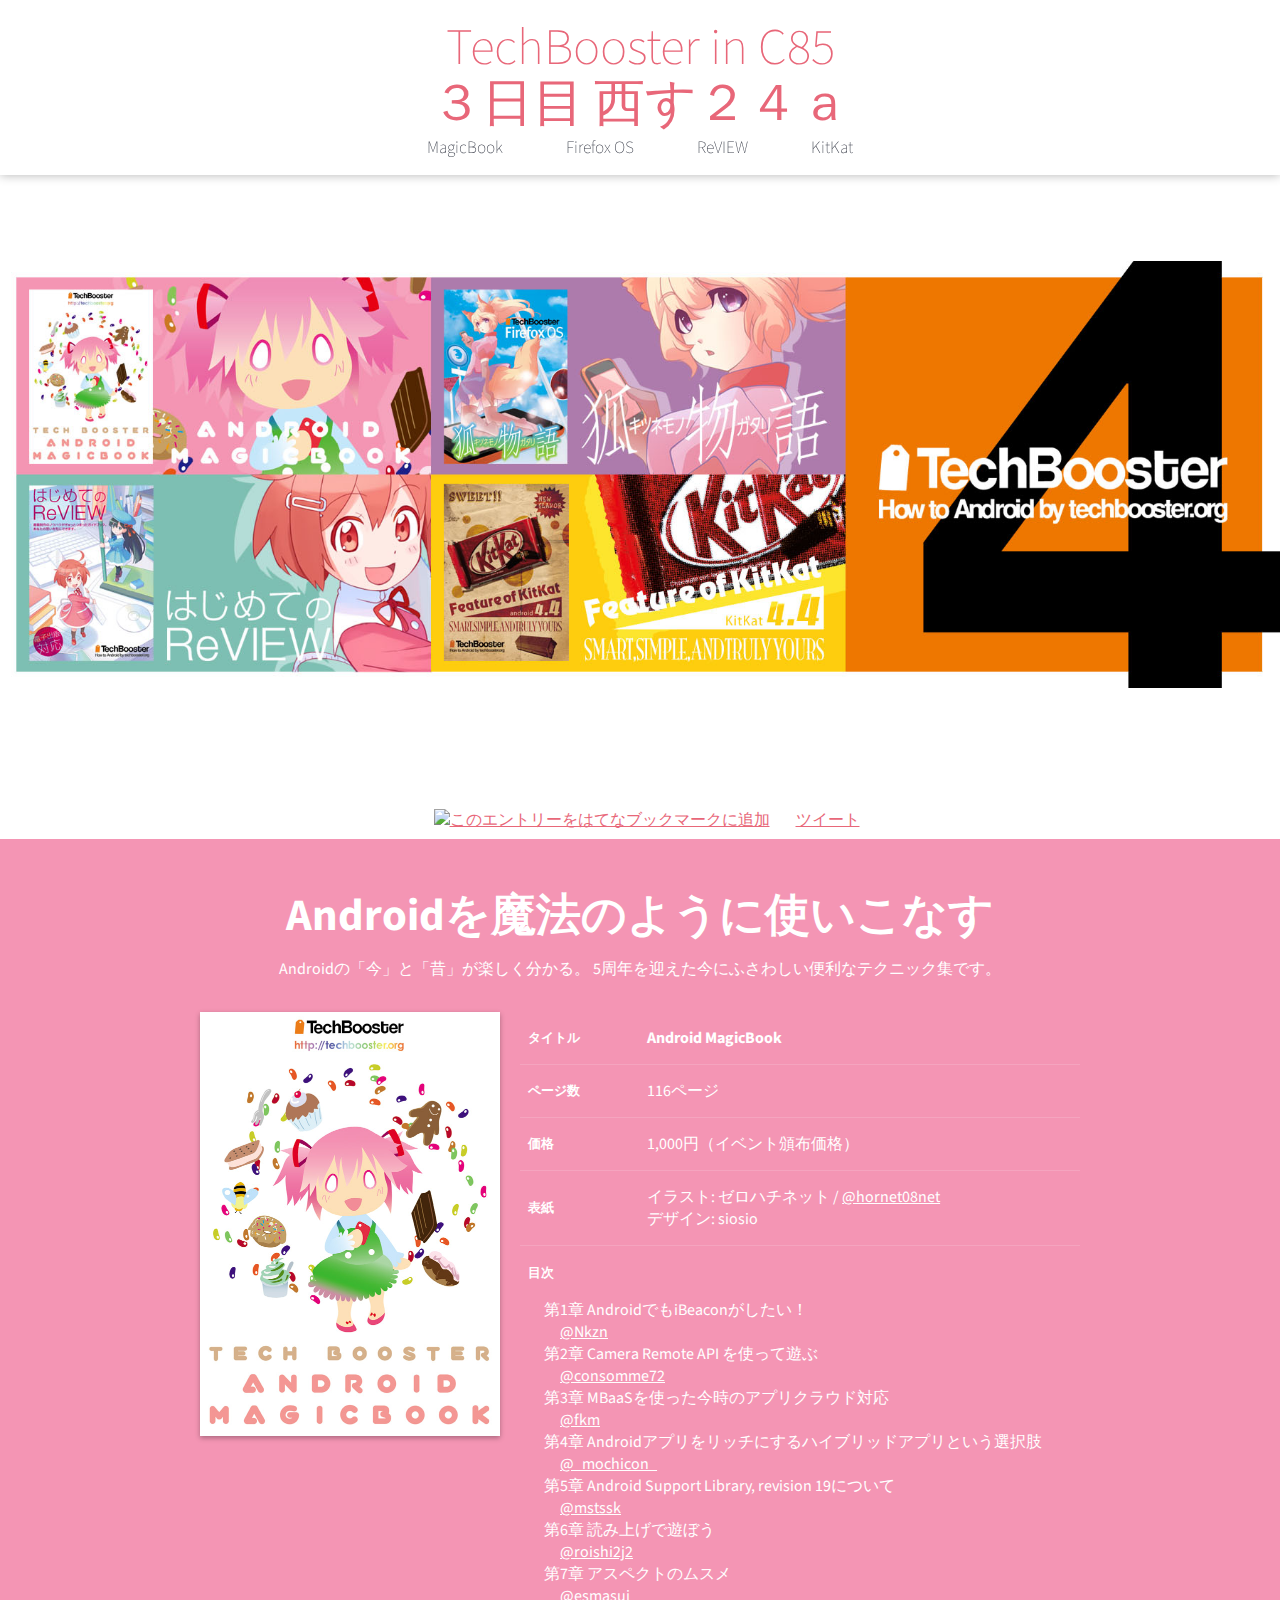
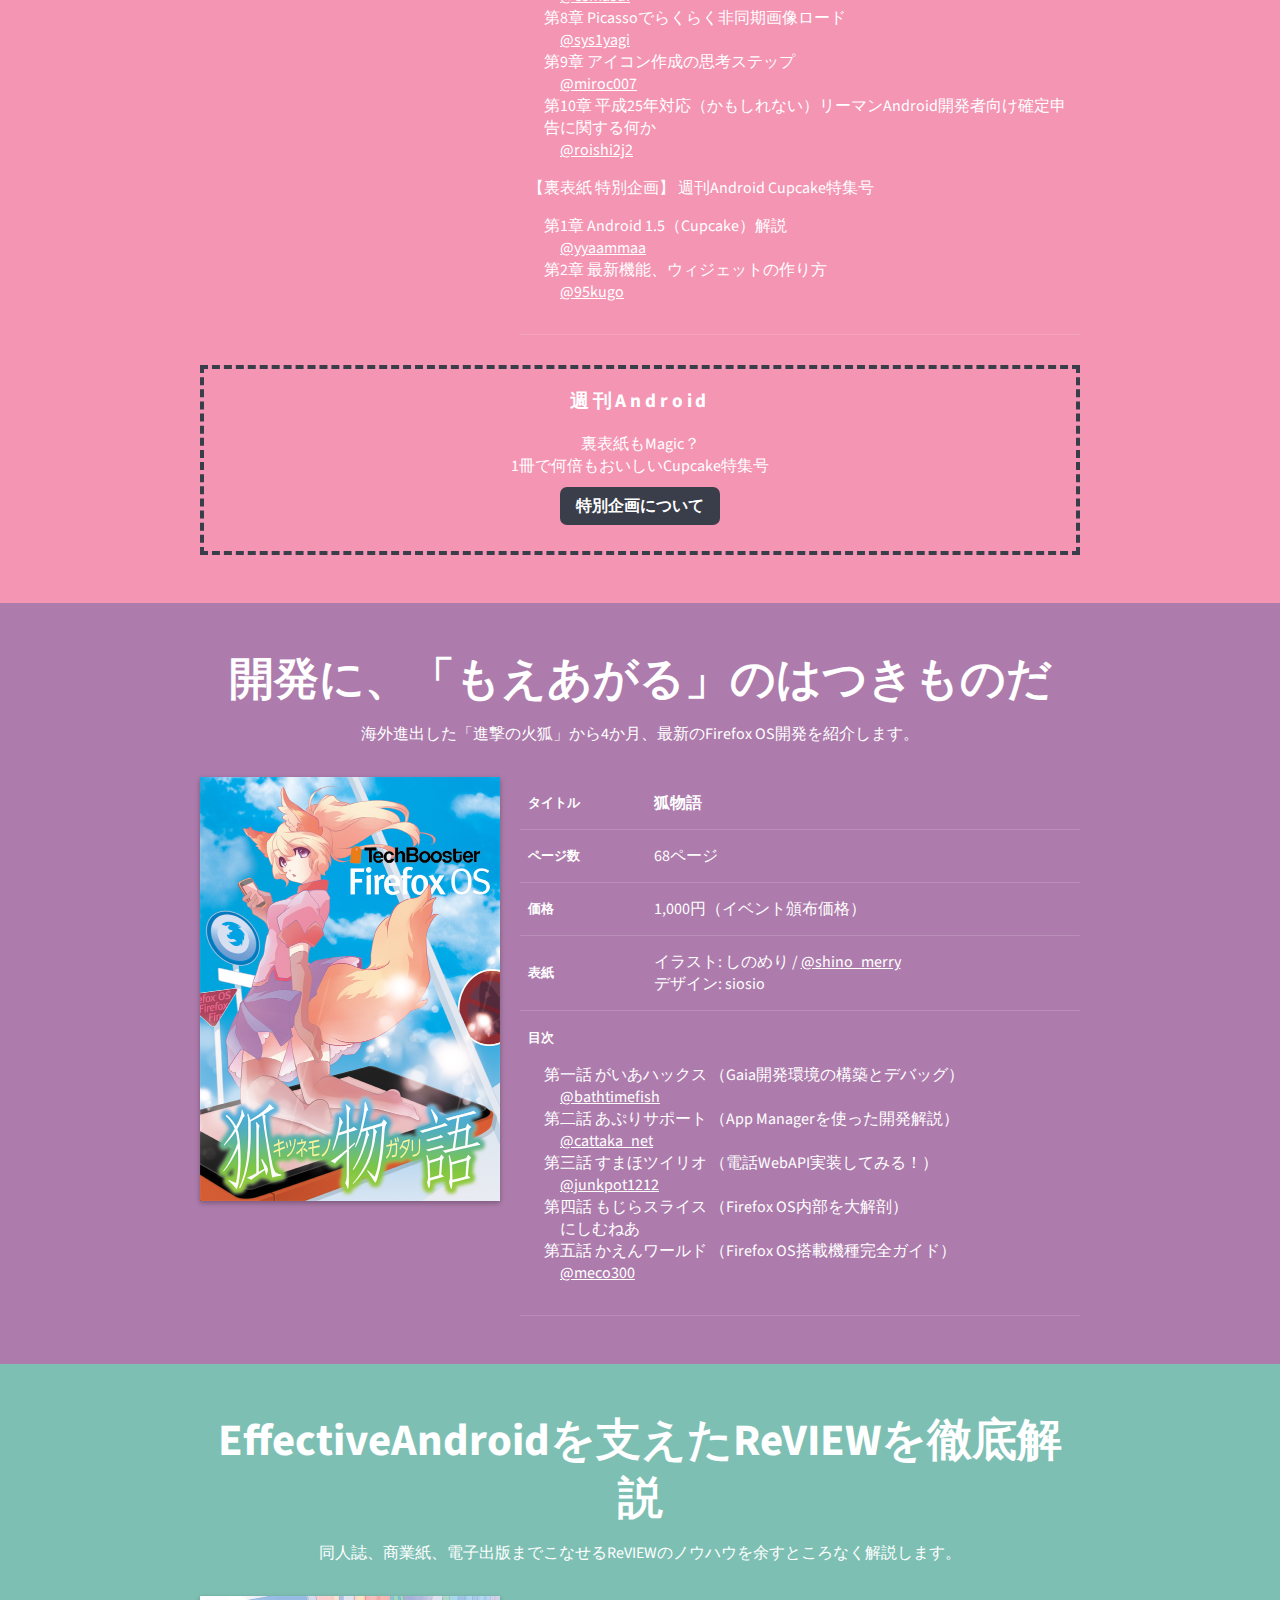
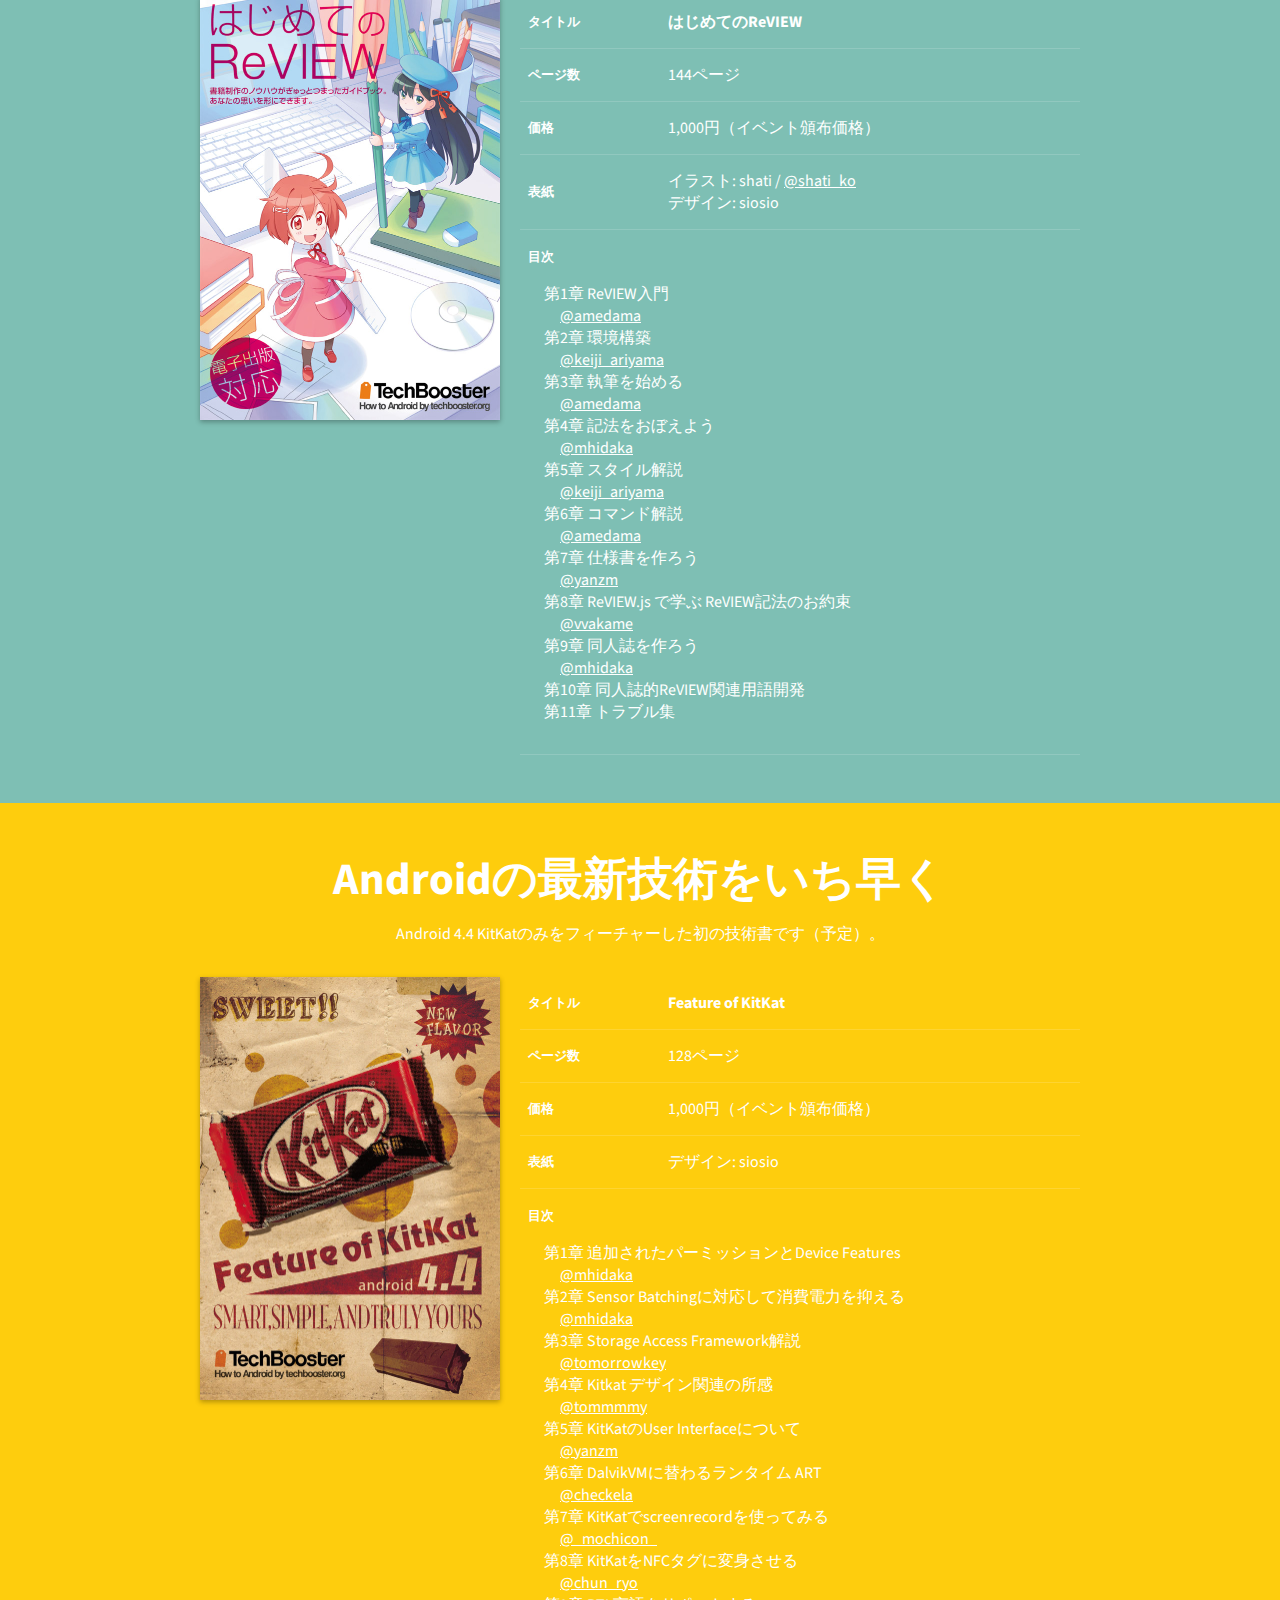
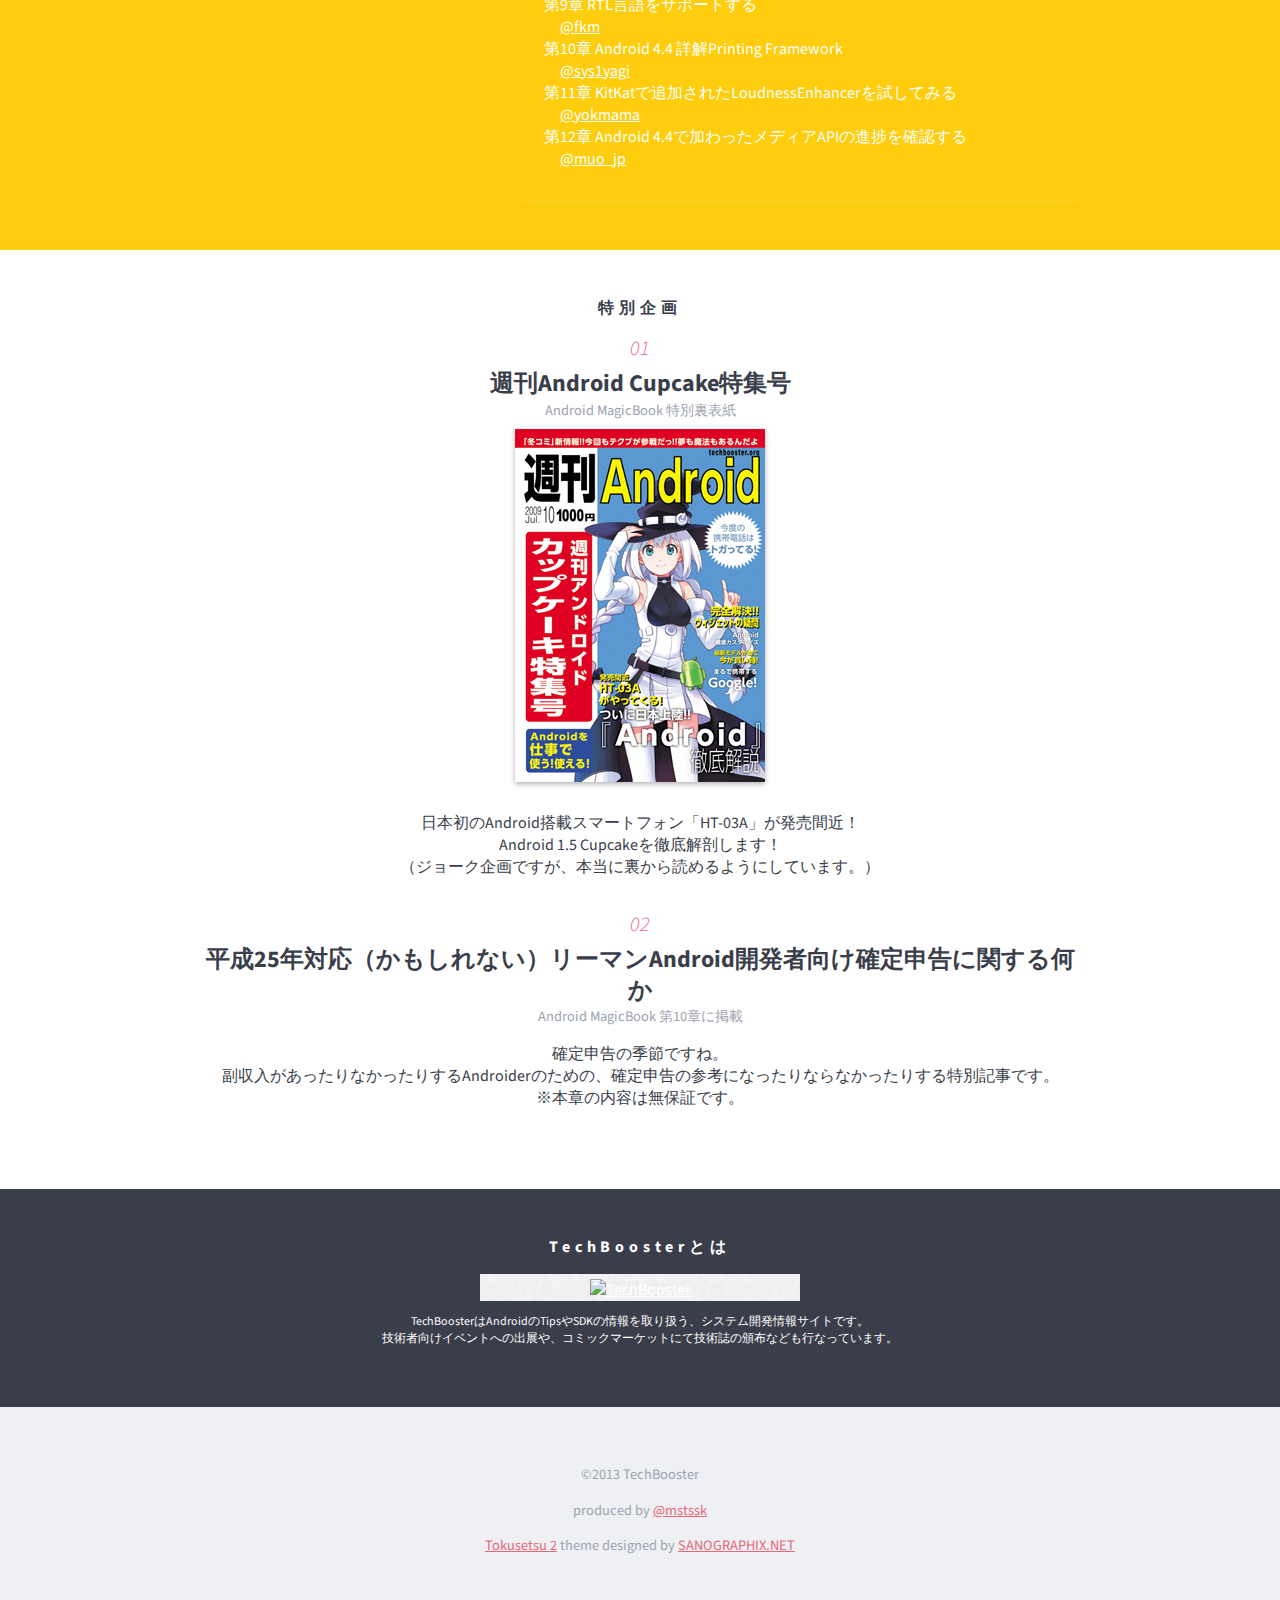
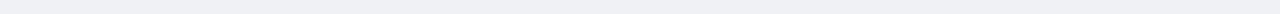
==== index.html @ 06a388c4 "index.html にリネーム" ====
<!DOCTYPE html>
<!--
  Theme: Tokusetsu 2
  by @sanographix
  http://www.sanographix.net
  (c) 2013 Showkaku Sano [sanographix@gmail.com]
  Free to use under the MIT license.
  Please leave at least ONE credit link. Do not delete this box.
-->
<!-- 進捗どうですか？ -->
<html lang="ja" prefix="og: http://ogp.me/ns# fb: http://www.facebook.com/2008/fbml">
<head>
  <meta charset="utf-8">
  <title>C85特設サイト | TechBooster</title>
  <meta name="viewport" content="width=device-width">

  <meta name="description" content="コミックマーケット85にて新刊4冊を頒布予定"/>

  <meta property="og:type" content="website" />
  <meta property="og:title" content="C85特設サイト | TechBooster" />
  <meta property="og:site_name" content="TechBooster" />
  <meta property="og:image" content="./images/cover_magic.jpg" />
  <meta property="og:image" content="./images/cover_foxtory.jpg" />
  <meta property="og:image" content="./images/cover_review.jpg" />
  <meta property="og:image" content="./images/cover_kitkat.jpg" />
  <meta property="og:url" content="http://techbooster-c85.appspot.com/" />
  <meta property="og:description" content="コミックマーケット85にて新刊4冊を頒布予定" />

  <link rel="stylesheet" href="./style.css" />
  <link href='http://fonts.googleapis.com/css?family=Source+Sans+Pro:200,400,700,300italic' rel='stylesheet' type='text/css'>
  <link rel="shortcut icon" href="http://techbooster.org/favicon.ico">
  <link rel="canonical" href="http://techbooster-c85.appspot.com/"/>

  <!--[if lt IE 9]>
    <script src="//sanographix.github.io/public/tumblr/tokusetsu2/js/html5shiv.js"></script>
  <![endif]-->

  <!-- Google Analytics -->
  <script type="text/javascript">
    var _gaq = _gaq || [];
    _gaq.push(['_setAccount', '']);
    _gaq.push(['_trackPageview']);
    (function() {
      var ga = document.createElement('script'); ga.type = 'text/javascript'; ga.async = true;
      ga.src = ('https:' == document.location.protocol ? 'https://ssl' : 'http://www') + '.google-analytics.com/ga.js';
      var s = document.getElementsByTagName('script')[0]; s.parentNode.insertBefore(ga, s);
    })();
  </script>

<!-- TWITTER TAGS -->
<meta name="twitter:site" content="TechBooster" />
<meta name="twitter:card" content="summary" />

<meta http-equiv="x-dns-prefetch-control" content="off"/>
</head>
<body class="red">

  <header id="globalheader">
    <div class="globalheader-inner content">
      <h1>
        <a href="#">TechBooster in C85<br>
        ３日目 西す２４ａ</a>
      </h1>
        <nav class="header-nav">
          <ul>
              <li>
                <a href="#magicbook">MagicBook</a>
              </li>
              <li>
                <a href="#foxtory">Firefox OS</a>
              </li>
              <li>
                <a href="#review">ReVIEW</a>
              </li>
              <li>
                <a href="#kitkat">KitKat</a>
              </li>
          </ul>
        </nav>
    </div>
  </header>

  <!-- ここから Index ページ -->

  <section id="header-image">
    <div class="header-image-content" style="background-image:url('./images/header.jpg');"></div>
  </section>

  <div>
    <ul class="social-buttons">
      <li class="social-button">
        <div class="fb-like" data-send="false" data-layout="button_count" data-width="100" data-show-faces="false"></div>
      </li>
      <li class="social-button">
        <a href="http://b.hatena.ne.jp/entry/" class="hatena-bookmark-button" data-hatena-bookmark-layout="simple-balloon" title="このエントリーをはてなブックマークに追加"><img src="http://b.st-hatena.com/images/entry-button/button-only@2x.png" alt="このエントリーをはてなブックマークに追加" width="20" height="20" style="border: none;" /></a>
      </li>
      <li class="social-button">
        <div class="g-plusone" data-size="medium"></div>
      </li>
      <li class="social-button">
        <a href="https://twitter.com/share" class="twitter-share-button" data-lang="ja">ツイート</a>
      </li>
    </ul>
  </div>

  <div class="section-wrapper">

    <section id="magicbook" class="spec section">
      <div class="content">
        
          <h2>Androidを魔法のように<wbr>使いこなす</h2>
          <p class="introduction">
            Androidの「今」と「昔」が楽しく分かる。
            5周年を迎えた今にふさわしい便利なテクニック集です。
          </p>
        
        <div class="jacket-image">
          <img src="./images/cover_magic.jpg" alt="Android MagicBook" title="Android MagicBook">
        </div>
        <table class="table">
          <tbody>
            <tr>
              <th>タイトル</th>
              <td><strong>Android MagicBook</strong></td>
            </tr>
            <tr>
              <th>ページ数</th>
              <td>116ページ</td>
            </tr>
            <tr>
              <th>価格</th>
              <td>1,000円（イベント頒布価格）</td>
            </tr>
            <tr>
              <th>表紙</th>
              <td>
                <div>イラスト: ゼロハチネット / <a href="https://twitter.com/hornet08net">@hornet08net</a></div>
                <div>デザイン: siosio</div>
              </td>
            </tr>
            <tr>
              <td colspan="2">
                <span class="spec_header">目次</span>
                <ul>
                  <li>
                    <div class="subtitle">第1章 AndroidでもiBeaconがしたい！</div>
                    <div class="author"><a href="https://twitter.com/Nkzn">@Nkzn</a></div>
                  </li>
                  <li>
                    <div class="subtitle">第2章 Camera Remote API を使って遊ぶ</div>
                    <div class="author"><a href="https://twitter.com/consomme72">@consomme72</a></div>
                  </li>
                  <li>
                    <div class="subtitle">第3章 MBaaSを使った今時のアプリクラウド対応</div>
                    <div class="author"><a href="https://twitter.com/fkm">@fkm</a></div>
                  </li>
                  <li>
                    <div class="subtitle">第4章 Androidアプリをリッチにするハイブリッドアプリという選択肢</div>
                    <div class="author"><a href="https://twitter.com/_mochicon_">@_mochicon_</a></div>
                  </li>
                  <li>
                    <div class="subtitle">第5章 Android Support Library, revision 19について</div>
                    <div class="author"><a href="https://twitter.com/mstssk">@mstssk</a></div>
                  </li>
                  <li>
                    <div class="subtitle">第6章 読み上げで遊ぼう</div>
                    <div class="author"><a href="https://twitter.com/roishi2j2">@roishi2j2</a></div>
                  </li>
                  <li>
                    <div class="subtitle">第7章 アスペクトのムスメ</div>
                    <div class="author"><a href="https://twitter.com/esmasui">@esmasui</a></div>
                  </li>
                  <li>
                    <div class="subtitle">第8章 Picassoでらくらく非同期画像ロード</div>
                    <div class="author"><a href="https://twitter.com/sys1yagi">@sys1yagi</a></div>
                  </li>
                  <li>
                    <div class="subtitle">第9章 アイコン作成の思考ステップ</div>
                    <div class="author"><a href="https://twitter.com/miroc007">@miroc007</a></div>
                  </li>
                  <li>
                    <div class="subtitle">第10章 平成25年対応（かもしれない）リーマンAndroid開発者向け確定申告に関する何か</div>
                    <div class="author"><a href="https://twitter.com/roishi2j2">@roishi2j2</a></div>
                    </li>
                </ul>

                【裏表紙 特別企画】 週刊Android Cupcake特集号
                <ul>
                  <li>
                    第1章 Android 1.5（Cupcake）解説
                    <div class="author"><a href="https://twitter.com/yyaammaa">@yyaammaa</a></div>
                  </li>
                  <li>
                    第2章 最新機能、ウィジェットの作り方
                    <div class="author"><a href="https://twitter.com/95kugo">@95kugo</a></div>
                  </li>
                </ul>
              </td>
            </tr>
          </tbody>
        </table>
        
        <div class="alert">
          <h3 style="text-transform: none;">週刊Android</h3>
          <p style="margin-bottom: 10px">
            裏表紙もMagic？<br>
            1冊で何倍もおいしいCupcake特集号
          </p>
          <a href="#special" class="btn btn-info">特別企画について</a>
        </div>

      </div>
    </section>

    <section id="foxtory" class="spec section">
      <div class="content">
        
          <h2>開発に、「もえあがる」のは<wbr>つきものだ</h2>
          <p class="introduction">
            海外進出した「進撃の火狐」から4か月、最新のFirefox OS開発を紹介します。
          </p>
        
        <div class="jacket-image">
          <img src="./images/cover_foxtory.jpg" alt="狐物語" title="狐物語">
        </div>
        <table class="table">
          <tbody>
            <tr>
              <th>タイトル</th>
              <td><strong>狐物語</strong></td>
            </tr>
            <tr>
              <th>ページ数</th>
              <td>68ページ</td>
            </tr>
            <tr>
              <th>価格</th>
              <td>1,000円（イベント頒布価格）</td>
            </tr>
            <tr>
              <th>表紙</th>
              <td>
                <div>イラスト: しのめり / <a href="https://twitter.com/shino_merry">@shino_merry</a></div>
                <div>デザイン: siosio</div>
              </td>
            </tr>
            <tr>
              <td colspan="2">
                <span class="spec_header">目次</span>
                <ul>
                  <li>
                    第一話 がいあハックス
                    <span class="spec_description">（Gaia開発環境の構築とデバッグ）</span>
                    <div class="author"><a href="https://twitter.com/bathtimefish">@bathtimefish</a></div>
                  </li>
                  <li>
                    第二話 あぷりサポート
                    <span class="spec_description">（App Managerを使った開発解説）</span>
                    <div class="author"><a href="https://twitter.com/cattaka_net">@cattaka_net</a></div>
                  </li>
                  <li>
                    第三話 すまほツイリオ
                    <span class="spec_description">（電話WebAPI実装してみる！）</span>
                    <div class="author"><a href="https://twitter.com/junkpot1212">@junkpot1212</a></div>
                  </li>
                  <li>
                    第四話 もじらスライス
                    <span class="spec_description">（Firefox OS内部を大解剖）</span>
                    <div class="author">にしむねあ</div>
                  </li>
                  <li>
                    第五話 かえんワールド
                    <span class="spec_description">（Firefox OS搭載機種完全ガイド）</span>
                    <div class="author"><a href="https://twitter.com/meco300">@meco300</a></div>
                  </li>
                </ul>
              </td>
            </tr>
          </tbody>
        </table>
        
      </div>
    </section>

    <section id="review" class="spec section">
      <div class="content">
        
          <h2>EffectiveAndroidを支えた<wbr>ReVIEWを徹底解説</h2>
          <p class="introduction">
            同人誌、商業紙、電子出版までこなせるReVIEWのノウハウを余すところなく解説します。
          </p>
        
        <div class="jacket-image">
          <img src="./images/cover_review.jpg" alt="はじめてのReVIEW" title="はじめてのReVIEW">
        </div>
        <table class="table">
          <tbody>
            <tr>
              <th>タイトル</th>
              <td><strong>はじめてのReVIEW</strong></td>
            </tr>
            <tr>
              <th>ページ数</th>
              <td>144ページ</td>
            </tr>
            <tr>
              <th>価格</th>
              <td>1,000円（イベント頒布価格）</td>
            </tr>
            <tr>
              <th>表紙</th>
              <td>
                <div>イラスト: shati / <a href="https://twitter.com/shati_ko">@shati_ko</a></div>
                <div>デザイン: siosio</div>
              </td>
            </tr>
            <tr>
              <td colspan="2">
                <span class="spec_header">目次</span>
                <ul>
                  <li>
                    第1章 ReVIEW入門
                    <div class="author"><a href="https://twitter.com/amedama">@amedama</a></div>
                  </li>
                  <li>
                    第2章 環境構築
                    <div class="author"><a href="https://twitter.com/keiji_ariyama">@keiji_ariyama</a></div>
                  </li>
                  <li>
                    第3章 執筆を始める
                    <div class="author"><a href="https://twitter.com/amedama">@amedama</a></div>
                  </li>
                  <li>
                    第4章 記法をおぼえよう
                    <div class="author"><a href="https://twitter.com/mhidaka">@mhidaka</a></div>
                  </li>
                  <li>
                    第5章 スタイル解説
                    <div class="author"><a href="https://twitter.com/keiji_ariyama">@keiji_ariyama</a></div>
                  </li>
                  <li>
                    第6章 コマンド解説
                    <div class="author"><a href="https://twitter.com/amedama">@amedama</a></div>
                  </li>
                  <li>
                    第7章 仕様書を作ろう
                    <div class="author"><a href="https://twitter.com/yanzm">@yanzm</a></div>
                  </li>
                  <li>
                    第8章 ReVIEW.js で学ぶ ReVIEW記法のお約束
                    <div class="author"><a href="https://twitter.com/vvakame">@vvakame</a></div>
                  </li>
                  <li>
                    第9章 同人誌を作ろう
                    <div class="author"><a href="https://twitter.com/mhidaka">@mhidaka</a></div>
                  </li>
                  <li>
                    第10章 同人誌的ReVIEW関連用語開発
                  </li>
                  <li>
                    第11章 トラブル集
                  </li>
                </ul>
              </td>
            </tr>
          </tbody>
        </table>
        
      </div>
    </section>


    <section id="kitkat" class="spec section">
      <div class="content">
        
          <h2>Androidの最新技術をいち早く</h2>
          <p class="introduction">
            Android 4.4 KitKatのみをフィーチャーした初の技術書です（予定）。
          </p>
        
        <div class="jacket-image">
          <img src="./images/cover_kitkat.jpg" alt="Feature of KitKat" title="Feature of KitKat">
        </div>
        <table class="table">
          <tbody>
            <tr>
              <th>タイトル</th>
              <td><strong>Feature of KitKat</strong></td>
            </tr>
            <tr>
              <th>ページ数</th>
              <td>128ページ</td>
            </tr>
            <tr>
              <th>価格</th>
              <td>1,000円（イベント頒布価格）</td>
            </tr>
            <tr>
              <th>表紙</th>
              <td>
                デザイン: siosio
              </td>
            </tr>
            <tr>
              <td colspan="2">
                <span class="spec_header">目次</span>
                <ul>
                  <li>
                    第1章 追加されたパーミッションとDevice Features
                    <div class="author"><a href="https://twitter.com/mhidaka">@mhidaka</a></div>
                  </li>
                  <li>
                    第2章 Sensor Batchingに対応して消費電力を抑える
                    <div class="author"><a href="https://twitter.com/mhidaka">@mhidaka</a></div>
                  </li>
                  <li>
                    第3章 Storage Access Framework解説
                    <div class="author"><a href="https://twitter.com/tomorrowkey">@tomorrowkey</a></div>
                  </li>
                  <li>
                    第4章 Kitkat デザイン関連の所感
                    <div class="author"><a href="https://twitter.com/tommmmy">@tommmmy</a></div>
                  </li>
                  <li>
                    第5章 KitKatのUser Interfaceについて
                    <div class="author"><a href="https://twitter.com/yanzm">@yanzm</a></div>
                  </li>
                  <li>
                    第6章 DalvikVMに替わるランタイム ART
                    <div class="author"><a href="https://twitter.com/checkela">@checkela</a></div>
                  </li>
                  <li>
                    第7章 KitKatでscreenrecordを使ってみる
                    <div class="author"><a href="https://twitter.com/_mochicon_">@_mochicon_</a></div>
                  </li>
                  <li>
                    第8章 KitKatをNFCタグに変身させる
                    <div class="author"><a href="https://twitter.com/chun_ryo">@chun_ryo</a></div>
                  </li>
                  <li>
                    第9章 RTL言語をサポートする
                    <div class="author"><a href="https://twitter.com/fkm">@fkm</a></div>
                  </li>
                  <li>
                    第10章 Android 4.4 詳解Printing Framework
                    <div class="author"><a href="https://twitter.com/sys1yagi">@sys1yagi</a></div>
                  </li>
                  <li>
                    第11章 KitKatで追加されたLoudnessEnhancerを試してみる
                    <div class="author"><a href="https://twitter.com/yokmama">@yokmama</a></div>
                  </li>
                  <li>
                    第12章 Android 4.4で加わったメディアAPIの進捗を確認する
                    <div class="author"><a href="https://twitter.com/muo_jp">@muo_jp</a></div>
                  </li>
                </ul>
              </td>
            </tr>
          </tbody>
        </table>
        
      </div>
    </section>

    <section id="special" class="special section">
      <div class="content">
        <h3>特別企画</h3>
        <ol class="list">
            <li>
              <span class="number">01</span>
              <span class="title">週刊Android Cupcake特集号</span>
              <span class="meta">Android MagicBook 特別裏表紙</span>
              <div class="jacket-image">
                <img src="./images/cover_weekly.jpg" alt="週刊Android Cupcake特集号" title="週刊Android Cupcake特集号">
              </div>
              <p>
                日本初のAndroid搭載スマートフォン「HT-03A」が発売間近！<br>
                Android 1.5 Cupcakeを徹底解剖します！<br>
                （ジョーク企画ですが、本当に裏から読めるようにしています。）
              </p>
            </li>
            <li>
              <span class="number">02</span>
              <span class="title">平成25年対応（かもしれない）リーマンAndroid開発者向け確定申告に関する何か</span>
              <span class="meta">Android MagicBook 第10章に掲載</span>
              <p>
                確定申告の季節ですね。<br>
                副収入があったりなかったりするAndroiderのための、確定申告の参考になったりならなかったりする特別記事です。<br>
                ※本章の内容は無保証です。
              </p>
            </li>
        </ol>
      </div>
    </section>

    <section id="about" class="spec section">
      <div class="content">
        <h3 style="text-transform: none;">TechBoosterとは</h3>
        <div class="tb_bg">
          <a href="http://techbooster.org/">
            <img style="width:300px;" src="http://techbooster.org/logo.png" alt="TechBooster" title="TechBooster">
          </a>
        </div>
        <p class="small">
            TechBoosterはAndroidのTipsやSDKの情報を取り扱う、システム開発情報サイトです。<br>
            技術者向けイベントへの出展や、コミックマーケットにて技術誌の頒布なども行なっています。
        </p>
      </div>
    </section>

  </div>

  <!-- END Index -->

  <!-- Permalink -->

  <footer id="footer">
    <div class="content">
      <p>
        ©2013 TechBooster
      </p>
      <p>
        produced by <a href="https://twitter.com/mstssk">@mstssk</a>
      </p>
      <p>
      <!-- ↓ ここのリンク消さないでほしいっす -->
        <a href="http://sanographix.github.io/tumblr/tokusetsu2/" target="_blank">Tokusetsu 2</a> theme designed by <a href="http://www.sanographix.net/" target="_blank">SANOGRAPHIX.NET</a>
      </p>
    </div>
  </footer>

  <script src="./tokusetsu2-js.min.js"></script>

  <!-- Facebook SDK -->
  <div id="fb-root"></div>
  <script>
    (function(d, s) {
      var js, fjs = d.getElementsByTagName(s)[0], load = function(url, id) {
        if (d.getElementById(id)) {return;}
        js = d.createElement(s); js.src = url; js.id = id;
        fjs.parentNode.insertBefore(js, fjs);
      };
      load('//connect.facebook.net/ja_JP/all.js#xfbml=1', 'fbjssdk');
      load('https://apis.google.com/js/plusone.js', 'gplus1js');
      load('//b.st-hatena.com/js/bookmark_button.js');
      load('//platform.twitter.com/widgets.js', 'tweetjs');
    }(document, 'script'));

    // scroll animation
    $(function(){
      var history = window.history;
      $("a[href^=#]").click(function(){
        var offset = $(this.hash).offset().top;
        $("html,body").animate({scrollTop: offset}, 500);
        if(history){
          history.pushState(null, null, this.hash);
        }
        return false;
      });
    });
  </script>
</body>
</html>
---- style.css ----
/*! normalize.css 2012-03-11T12:53 UTC - http://github.com/necolas/normalize.css */
article,aside,details,figcaption,figure,footer,header,hgroup,nav,section,summary{display:block}
audio,canvas,video{display:inline-block;*display:inline;*zoom:1}
audio:not([controls]){display:none;height:0}
[hidden]{display:none}
html{font-size:100%;-webkit-text-size-adjust:100%;-ms-text-size-adjust:100%}
html,button,input,select,textarea{font-family:sans-serif}
body{margin:0}
a:focus{outline:thin dotted}
a:hover,a:active{outline:0}
h1{font-size:2em;margin:.67em 0}
h2{font-size:1.5em;margin:.83em 0}
h3{font-size:1.17em;margin:1em 0}
h4{font-size:1em;margin:1.33em 0}
h5{font-size:.83em;margin:1.67em 0}
h6{font-size:.75em;margin:2.33em 0}
abbr[title]{border-bottom:1px dotted}
b,strong{font-weight:700}
blockquote{margin:1em 40px}
dfn{font-style:italic}
mark{background:#ff0;color:#000}
p,pre{margin:1em 0}
pre,code,kbd,samp{font-family:monospace,serif;_font-family:'courier new',monospace;font-size:1em}
pre{white-space:pre;white-space:pre-wrap;word-wrap:break-word}
q{quotes:none}
q:before,q:after{content:'';content:none}
small{font-size:75%}
sub,sup{font-size:75%;line-height:0;position:relative;vertical-align:baseline}
sup{top:-.5em}
sub{bottom:-.25em}
dl,menu,ol,ul{margin:1em 0}
dd{margin:0 0 0 40px}
menu,ol,ul{padding:0 0 0 40px}
nav ul,nav ol{list-style:none;list-style-image:none}
img{border:0;-ms-interpolation-mode:bicubic}
svg:not(:root){overflow:hidden}
figure{margin:0}
form{margin:0}
fieldset{border:1px solid silver;margin:0 2px;padding:.35em .625em .75em}
legend{border:0;padding:0;white-space:normal;*margin-left:-7px}
button,input,select,textarea{font-size:100%;margin:0;vertical-align:baseline;*vertical-align:middle}
button,input{line-height:normal}
button,input[type=button],input[type=reset],input[type=submit]{cursor:pointer;-webkit-appearance:button;*overflow:visible}
button[disabled],input[disabled]{cursor:default}
input[type=checkbox],input[type=radio]{box-sizing:border-box;padding:0;*height:13px;*width:13px}
input[type=search]{-webkit-appearance:textfield;-moz-box-sizing:content-box;-webkit-box-sizing:content-box;box-sizing:content-box}
input[type=search]::-webkit-search-decoration,input[type=search]::-webkit-search-cancel-button{-webkit-appearance:none}
button::-moz-focus-inner,input::-moz-focus-inner{border:0;padding:0}
textarea{overflow:auto;vertical-align:top}
table{border-collapse:collapse;border-spacing:0}

/* ==========
   customized
   ==========*/
.small{font-size:75%}
.clear{clear:both}
.clearfix{display:block;*zoom:1}
.clearfix:after{display:block;visibility:hidden;font-size:0;height:0;clear:both;content:"."}
.inline-block{display:inline-block;*display:inline;*zoom:1}
.replace{display:block;text-indent:100%;white-space:nowrap;overflow:hidden;background-position:0 0;background-repeat:no-repeat}
.border-box{-moz-box-sizing:border-box;-webkit-box-sizing:border-box;-ms-box-sizing:border-box;box-sizing:border-box}
.ellipsis{white-space:nowrap;-webkit-text-overflow:ellipsis;-o-text-overflow:ellipsis;text-overflow:ellipsis;overflow:hidden}
html,body{font-family:'Source Sans Pro','Helvetica Neue',Arial,'ヒラギノ角ゴ Pro W3','Hiragino Kaku Gothic Pro','メイリオ',Meiryo,'ＭＳ Ｐゴシック','MS PGothic',sans-serif;background:#fff;color:#3a3e4a;text-align:center}
a{color:#e86779}
a:hover{color:#c85565}
::selection,::-moz-selection{background:#333;color:#fff}
h1,h2,h3,h4,h5,h6{line-height:1.3}
h1 a,h2 a,h3 a,h4 a,h5 a,h6 a,h1 a:hover,h2 a:hover,h3 a:hover,h4 a:hover,h5 a:hover,h6 a:hover{color:#3a3e4a;text-decoration:none}
.btn{display:inline-block;*display:inline;*zoom:1;text-align:center;cursor:pointer;font-size:120%;font-weight:700;-webkit-border-top-right-radius:7px;-webkit-border-bottom-right-radius:0;-webkit-border-bottom-left-radius:0;-webkit-border-top-left-radius:0;-moz-border-radius-topright:7px;-moz-border-radius-bottomright:0;-moz-border-radius-bottomleft:0;-moz-border-radius-topleft:0;border-top-right-radius:7px;border-bottom-right-radius:0;border-bottom-left-radius:0;border-top-left-radius:0;-webkit-border-radius:7px;-moz-border-radius:7px;border-radius:7px;-moz-background-clip:padding;-webkit-background-clip:padding-box;background-clip:padding-box;overflow:hidden;background-color:#3a3e4a;text-decoration:none;padding:1em 4em;text-transform:uppercase;letter-spacing:.2em;color:#fff}
.btn:hover{text-decoration:none;background-color:#2f333f}
.btn-large{box-sizing:border-box}
#globalheader{padding:20px 0;-moz-box-shadow:0 0 10px rgba(0,0,0,.3);-webkit-box-shadow:0 0 10px rgba(0,0,0,.3);box-shadow:0 0 10px rgba(0,0,0,.3);position:relative;z-index:10}
#globalheader h1{font-size:320%;margin:0;font-weight:200;line-height:1.1}
#globalheader h1 a{color:#e86779}
.header-nav{font-size:120%}
.header-nav ul{margin:0;padding:0}
.header-nav>ul>li{display:inline-block;margin-left:1em}
.header-nav>ul>li:first-child{margin-left:0}
.header-nav>ul>li a{padding:6px 20px;color:#3a3e4a;text-decoration:none;font-weight:200;font-size:90%}
.header-nav>ul>li a:hover{color:#9da3af}
#header-image{height:600px;position:relative;background:white}
#header-image .header-image-content{background-position:center center;background-repeat:no-repeat;background-size:contain;background-color:transparent;height:600px;max-width:1800px;margin:0 auto}
#header-image .header-image-mask{background:url(./images/header-image-mask.png) repeat-y center center;height:600px;position:absolute;top:0;left:0;width:100%}
section.section{padding:3em 0}
.spec.section{color:#fff;color:rgba(255,255,255)}
.spec.section h1,
.spec.section h2,
.spec.section h3,
.spec.section h4,
.spec.section h5,
.spec.section a{color:#fff}
.spec.section .list .number,.section .list .role{color:#3a3e4a}
.spec.section .list .meta{color:rgba(255,255,255)}
.spec.section .title{color:#fff}

/* each specs */
section.section#magicbook{background-color:#f495b4}
section.section#foxtory{background-color:#ad7cac}
section.section#review{background-color:#7ebfb4}
section.section#kitkat{background-color:#fecd0d}
section.section#about{background-color:#3a3e4a}

.section h3{margin-top:0;text-transform:uppercase;letter-spacing:.3em;font-size:100%;margin-bottom:1em}
.content{width:880px;margin-left:auto;margin-right:auto;display:block;*zoom:1}
.content:after{display:block;visibility:hidden;font-size:0;height:0;clear:both;content:"."}
.spec a:hover{color:rgba(255,255,255,.7)}
.spec h2{font-size:280%;margin:0 0 .3em}
.spec .introduction{margin:0 0 2em}
.spec .jacket-image{width:300px;margin-right:20px;margin-bottom:20px;float:left}
.jacket-image img{max-width:100%;-moz-box-shadow:0 2px 5px rgba(0,0,0,.3);-webkit-box-shadow:0 2px 5px rgba(0,0,0,.3);box-shadow:0 2px 5px rgba(0,0,0,.3)}
.spec .jacket-noimage{height:298px;width:298px;line-height:298px;letter-spacing:.3em;border:1px solid #fff;border:1px solid rgba(255,255,255,.5);margin-right:auto;margin-left:auto}
.spec .table{width:560px}
.spec .table ul{list-style-type:none}
.spec .spec_header{font-size:80%;font-weight:bold;}
.special .jacket-image{padding:0.5em;}
.special .jacket-image img{max-width:250px}
.table th,.table td{padding:15px 8px;text-align:left;border-bottom:1px solid rgba(255,255,255,.15)}
.table th{font-size:80%;min-width:60px}
.table ul{padding-left:1em}
.available{clear:both;margin-top:2em}
.available-dropdown{display:none}
.available-dropdown ul{padding:0;list-style:none;background:#fff;width:280px;margin:0 auto;border:1px solid rgba(0,0,0,.15);position:relative}
.available-dropdown ul:after{content:'';position:absolute;border-bottom:10px solid #fff;border-right:10px solid transparent;border-left:10px solid transparent;top:-9px;right:129px}
.available-dropdown li{display:block;border-bottom:1px solid #ddd}
.available-dropdown li a{display:block;padding:8px 0;color:#e86779!important;text-decoration:none}
.available-dropdown li a:hover{background:#eef0f4}
.social-buttons{text-align:center;margin:10px 0 0;padding:0}
.social-buttons li{display:inline-block;padding:10px 5px;height:20px}
.list{list-style:none;margin:0;padding:0}
.list li{margin-bottom:2em}
.list>li>span{display:block}
.list .number,.list .role{color:#e86779;font-style:italic;font-weight:300;margin-bottom:5px}
.list .number{font-size:130%}
.list .title{font-size:150%;font-weight:700;line-height:1.3}
.list .meta{color:#9da3af;font-size:90%}
#staff .list{margin-left:-20px;display:block;*zoom:1}
#staff .list:after{display:block;visibility:hidden;font-size:0;height:0;clear:both;content:"."}
#staff li{width:280px;float:left;margin-bottom:20px;margin-left:20px;height:100px}
#staff .website a{font-size:70%;padding:2px 10px;border:1px solid #e86779;text-decoration:none;-webkit-border-top-right-radius:3px;-webkit-border-bottom-right-radius:0;-webkit-border-bottom-left-radius:0;-webkit-border-top-left-radius:0;-moz-border-radius-topright:3px;-moz-border-radius-bottomright:0;-moz-border-radius-bottomleft:0;-moz-border-radius-topleft:0;border-top-right-radius:3px;border-bottom-right-radius:0;border-bottom-left-radius:0;border-top-left-radius:0;-webkit-border-radius:3px;-moz-border-radius:3px;border-radius:3px;-moz-background-clip:padding;-webkit-background-clip:padding-box;background-clip:padding-box}
#staff .website a:hover{color:#fff;background-color:#e86779}
.banner-box{margin:0 5px}
.banner-box img{vertical-align:top}
#footer{padding:3em 0;background:#eef0f4;font-size:90%;color:#9da3af}
.js-clingify-ztransform,.js-clingify-wrapper{-webkit-transform:translateZ(0);-moz-transform:translateZ(0);-ms-transform:translateZ(0);-o-transform:translateZ(0);transform:translateZ(0)}
.js-clingify-wrapper{width:100%}
.js-clingify-locked{left:0;position:fixed;top:0;z-index:99999;background:#fff;padding:0.5em 0;-moz-box-shadow:0 0 10px rgba(0,0,0,.3);-webkit-box-shadow:0 0 10px rgba(0,0,0,.3);box-shadow:0 0 10px rgba(0,0,0,.3)}
.page-header h2{font-size:280%;margin:0 0 .3em}
.entry-content{text-align:left}
.entry-content h3{font-size:1.17em;margin:1em 0;letter-spacing:0}
#tumblr_controls,#tumblr_teaser_follow{display:none!important}
.tumblr_mobile_banner{position:static!important}
.alert{margin-top:30px;padding:20px;border:4px dashed #3a3e4a}
.alert h3{font-size:120%;letter-spacing:.2em}
.alert .btn{padding:.5em 1em;letter-spacing:0;font-size:100%}
.author{padding-left: 1em}
.tb_bg{padding-top:5px;max-width:320px;margin:0 auto;background:url([data-uri])}
@media (min-width:768px) and (max-width:1040px){
	.social-buttons{min-height: 50px}
	.content{width:724px}
	#globalheader h1{font-size:280%}
	#header-image{height:440px}
	#header-image .header-image-content,#header-image .header-image-mask{height:440px}
	.spec .table{width:400px}
	#staff li{width:228px}
}
@media (max-width:767px){
	.social-buttons{min-height: 50px}
	section.section{padding:1em 0}
	.content{width:93.75%;word-wrap:break-word;overflow:hidden}
	#globalheader h1{font-size:200%}
	#globalheader{padding:10px 0}
	.header-nav>ul>li{margin-left:0}
	.header-nav>ul>li a{padding:6px 5px;font-weight:400;font-size:85%}
	.js-clingify-locked{position:static;padding:0;-moz-box-shadow:none;-webkit-box-shadow:none;box-shadow:none}
	#header-image{height:340px}
	#header-image .header-image-content,#header-image .header-image-mask{height:340px}
	.list .title{font-size:130%}
	.spec h2{font-size:180%}
	.spec .jacket-image{width:100%;margin-right:0}
	.spec .table{width:100%}
	.special .jacket-image img{max-width:60%}
	#staff .list{margin-left:0}
	#staff li{width:100%;margin-left:0;height:auto;margin-bottom:30px}
	#banner .banner-box{margin:5px 0;display:block}
	#banner .banner-box img{max-width:100%}
}
@media (max-width:480px){
	.spec_description{display:block;padding-left:1em;}
	.social-buttons{min-height: 50px}
	#header-image{height:180px}
	#header-image .header-image-content,#header-image .header-image-mask{height:180px}
	.btn{width:100%;padding:1em .5em}
	.alert .btn{width:auto}
}
@media (max-width:400px){
	.social-buttons{min-height: 100px}
}
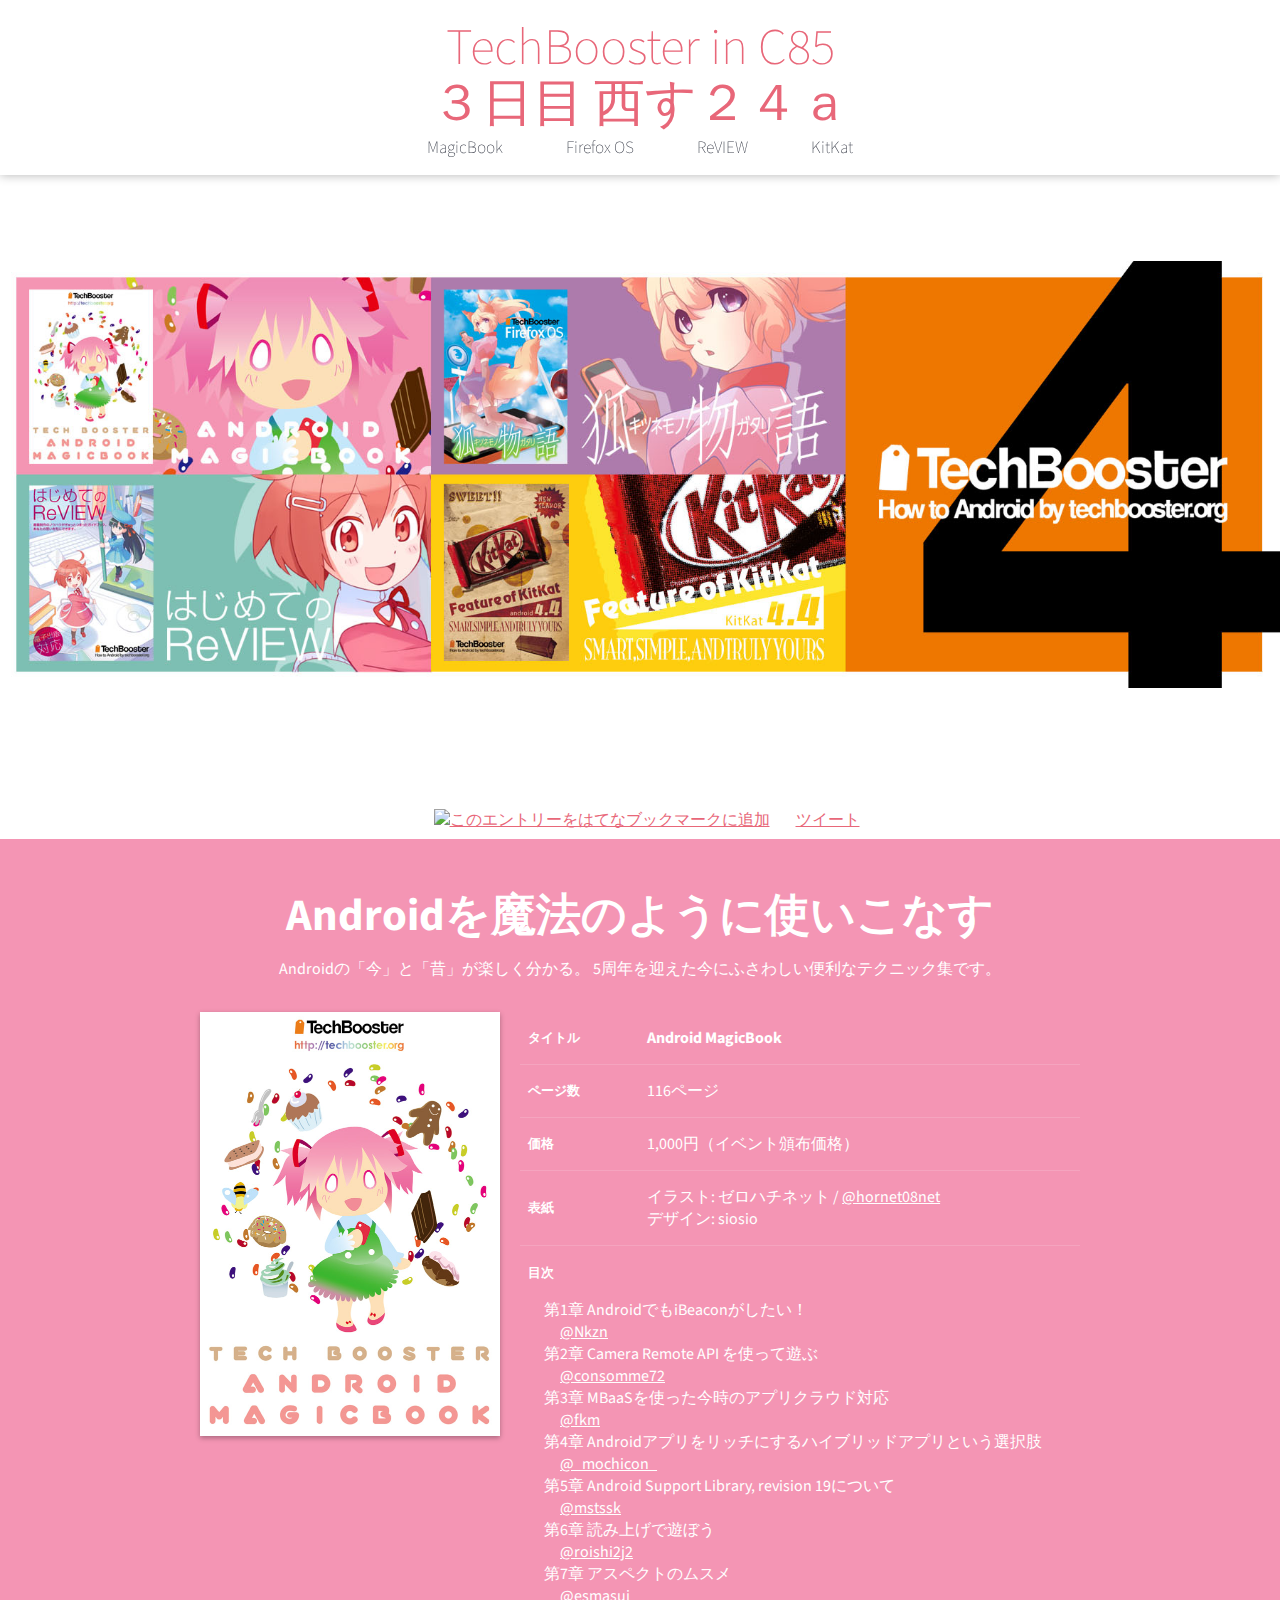
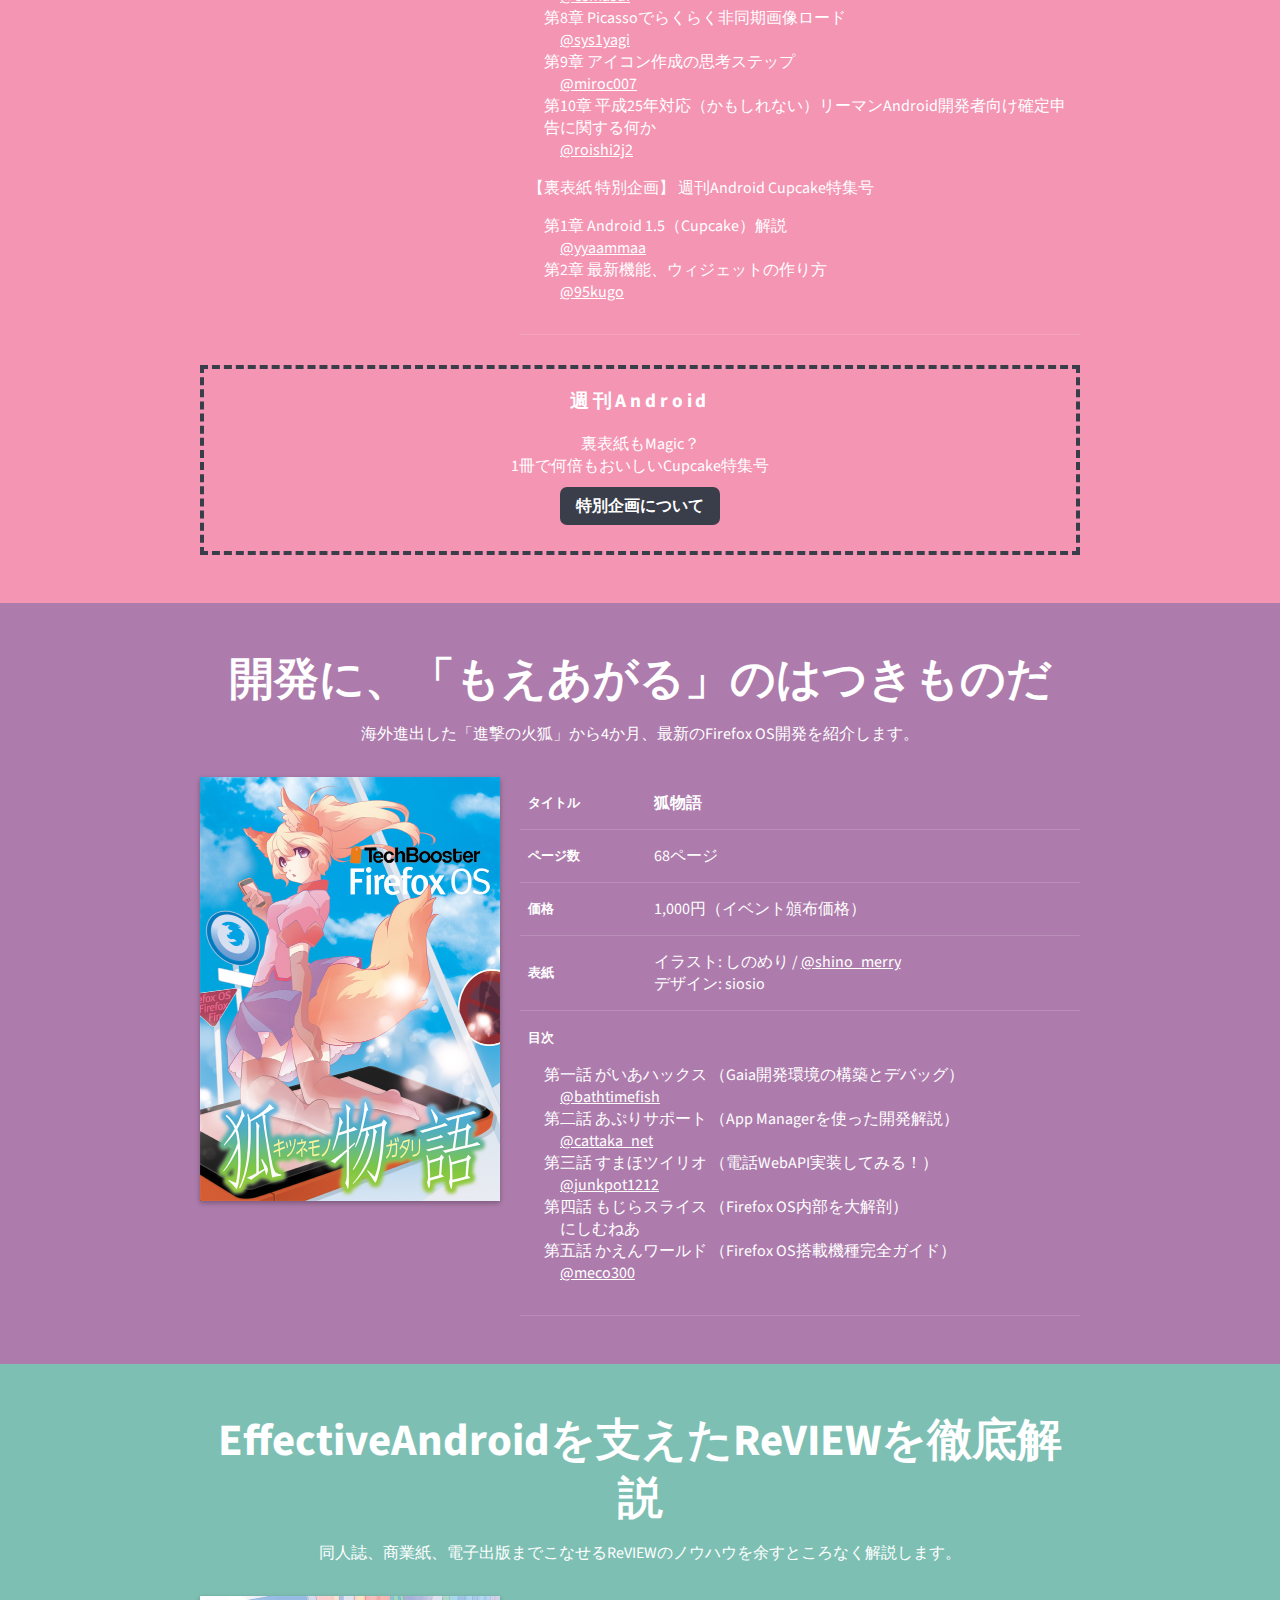
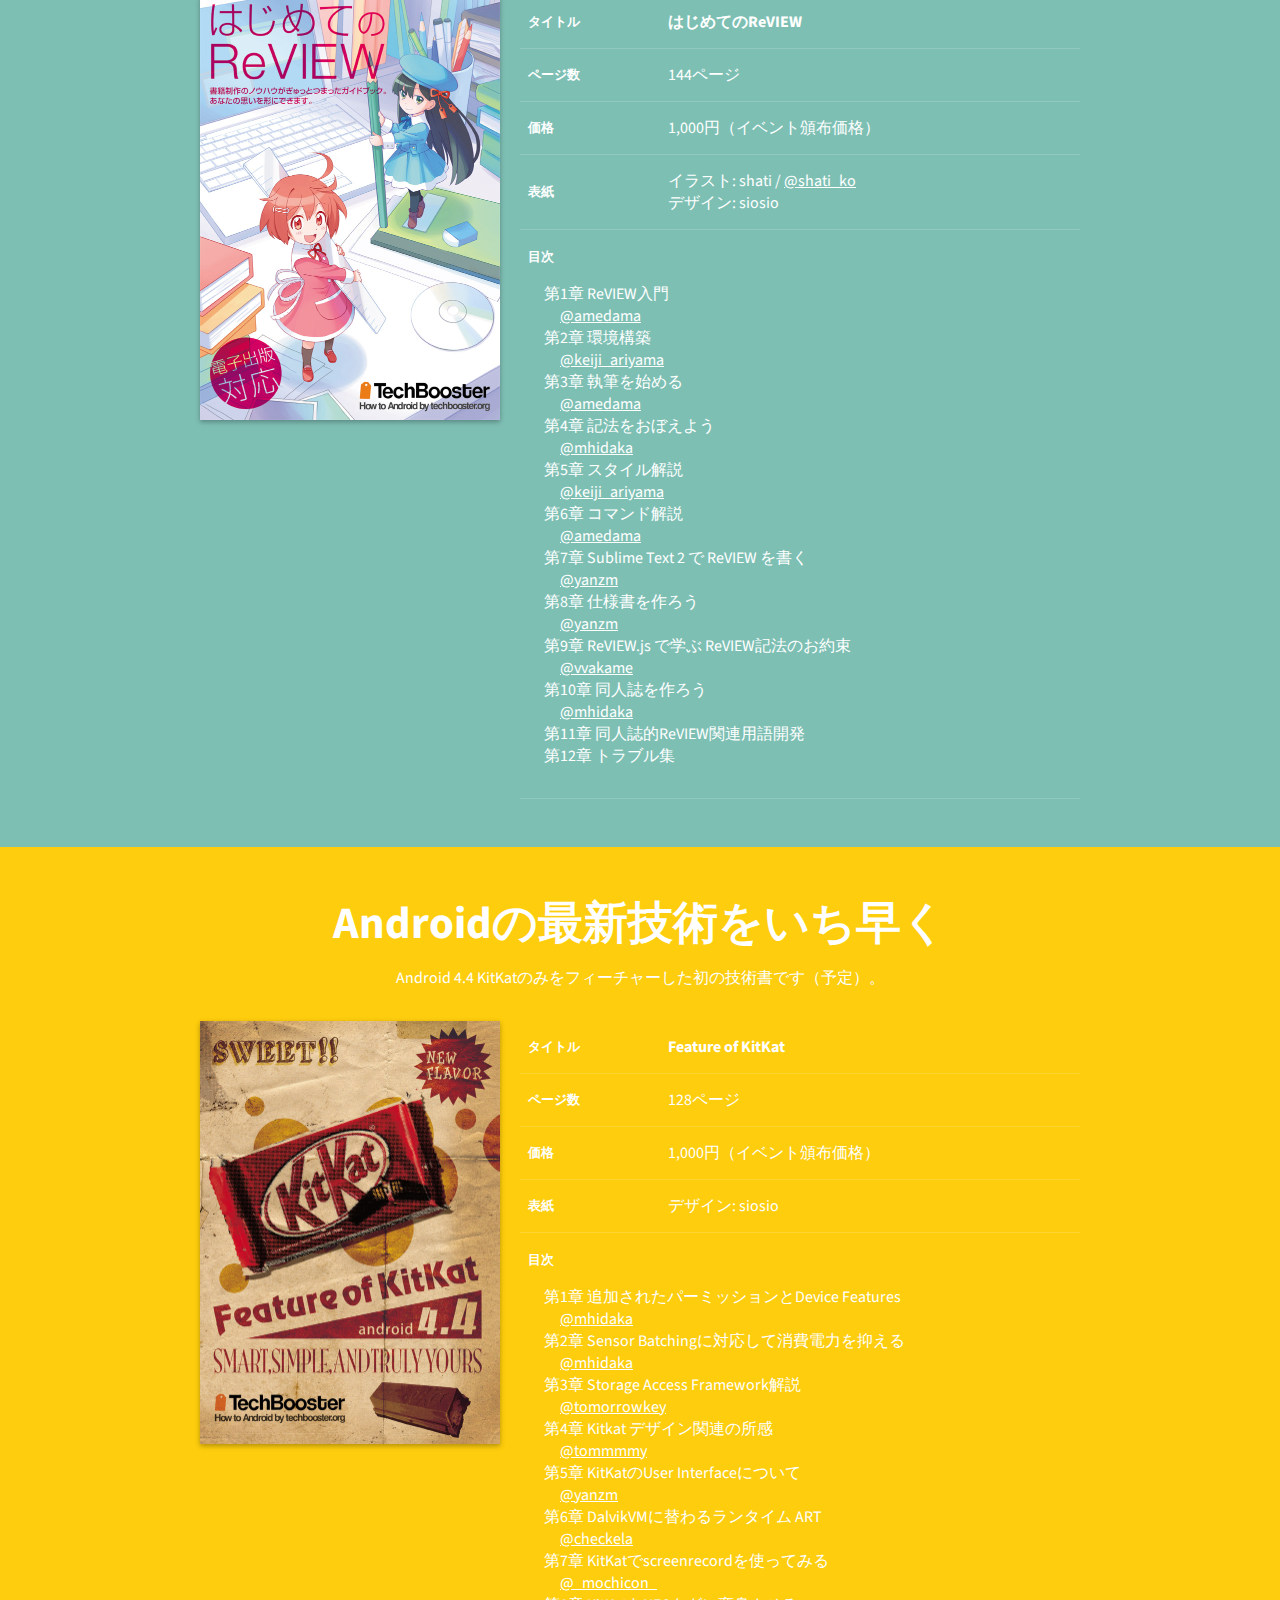
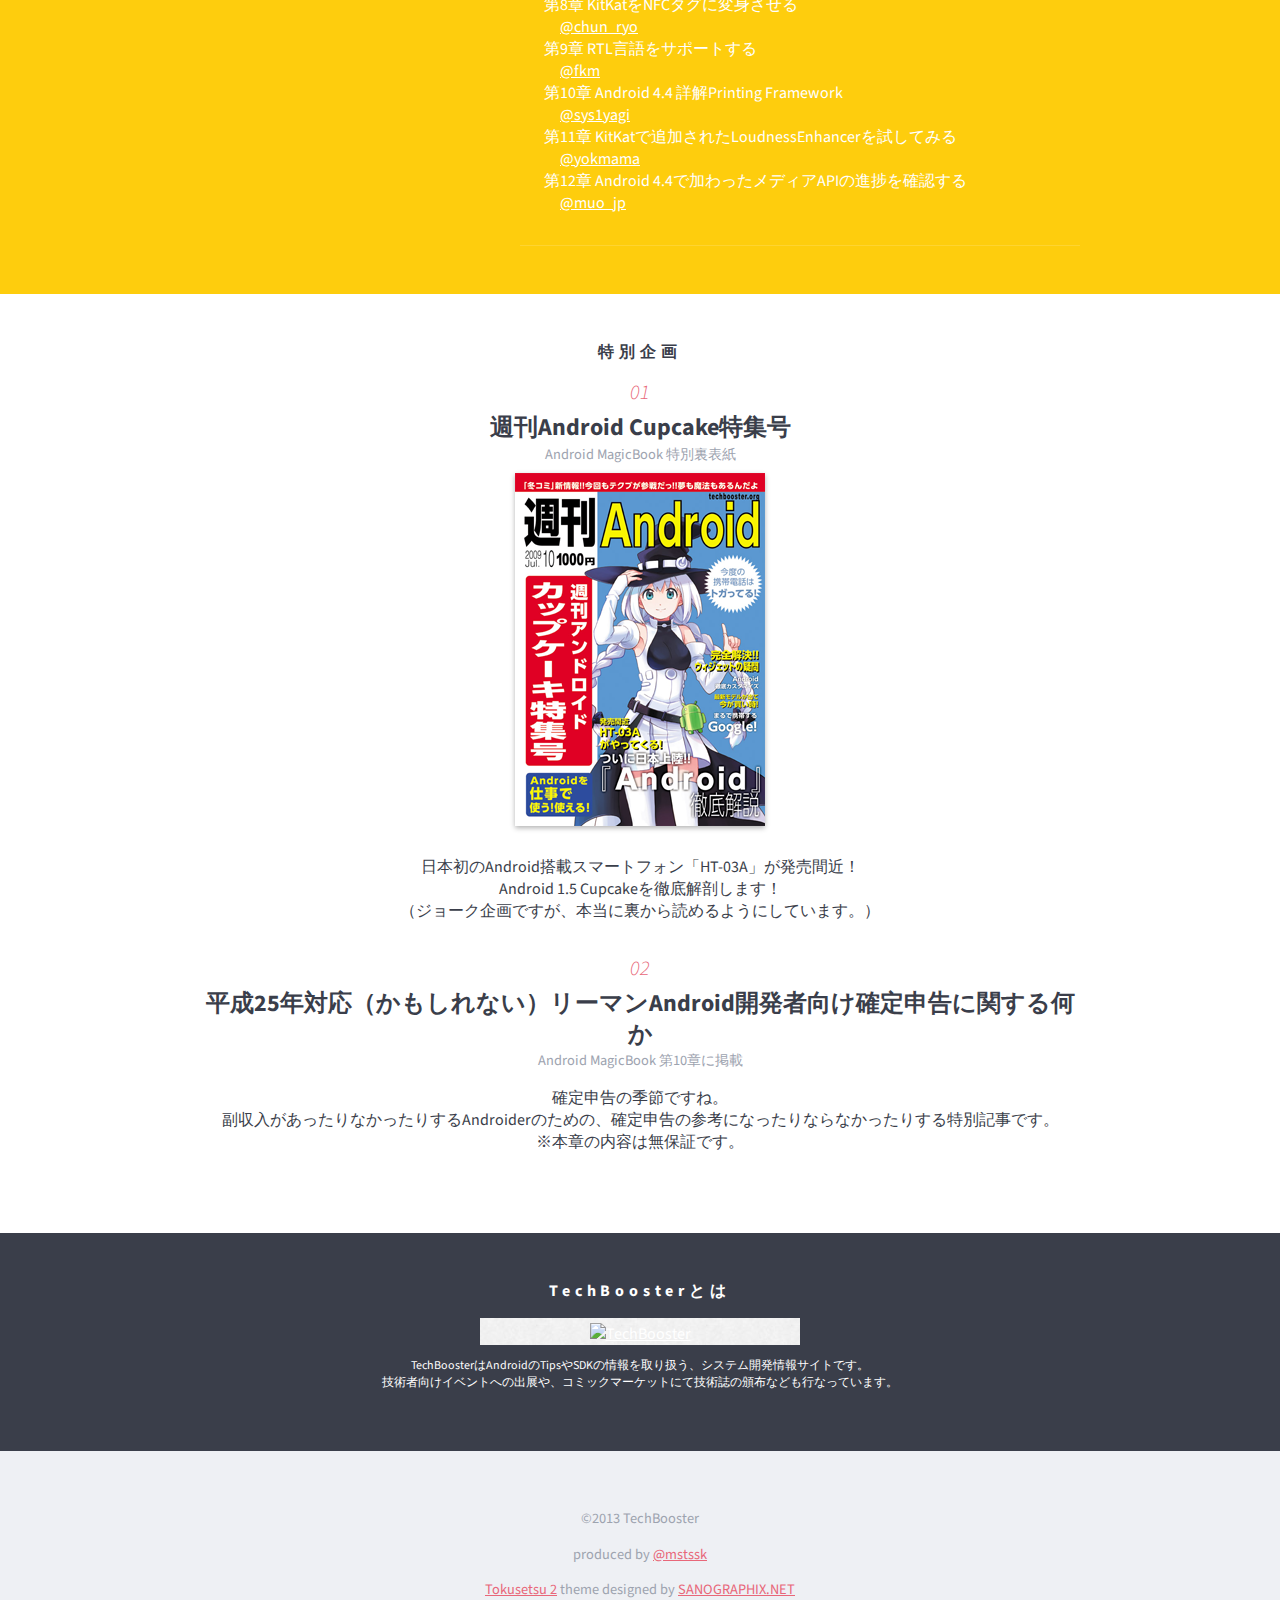
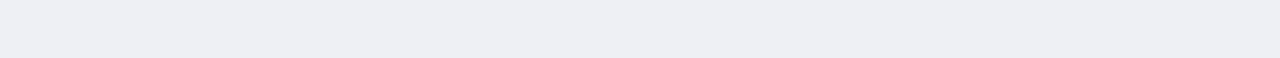
==== commit 8c0b6ea9: "ソースをアップされているものにあわせて修正 + titleに場所を記述 + ReVIEW本の目次にSTの章を追加 + jsのpushStateのチェック記述" ====
--- a/index.html
+++ b/index.html
@@ -11,7 +11,7 @@
 <html lang="ja" prefix="og: http://ogp.me/ns# fb: http://www.facebook.com/2008/fbml">
 <head>
   <meta charset="utf-8">
-  <title>C85特設サイト | TechBooster</title>
+  <title>C85特設サイト 3日目西す24a | TechBooster</title>
   <meta name="viewport" content="width=device-width">
 
   <meta name="description" content="コミックマーケット85にて新刊4冊を頒布予定"/>
@@ -343,22 +343,26 @@
                     <div class="author"><a href="https://twitter.com/amedama">@amedama</a></div>
                   </li>
                   <li>
-                    第7章 仕様書を作ろう
+                    第7章 Sublime Text 2 で ReVIEW を書く
                     <div class="author"><a href="https://twitter.com/yanzm">@yanzm</a></div>
                   </li>
                   <li>
-                    第8章 ReVIEW.js で学ぶ ReVIEW記法のお約束
+                    第8章 仕様書を作ろう
+                    <div class="author"><a href="https://twitter.com/yanzm">@yanzm</a></div>
+                  </li>
+                  <li>
+                    第9章 ReVIEW.js で学ぶ ReVIEW記法のお約束
                     <div class="author"><a href="https://twitter.com/vvakame">@vvakame</a></div>
                   </li>
                   <li>
-                    第9章 同人誌を作ろう
+                    第10章 同人誌を作ろう
                     <div class="author"><a href="https://twitter.com/mhidaka">@mhidaka</a></div>
                   </li>
                   <li>
-                    第10章 同人誌的ReVIEW関連用語開発
-                  </li>
-                  <li>
-                    第11章 トラブル集
+                    第11章 同人誌的ReVIEW関連用語開発
+                  </li>
+                  <li>
+                    第12章 トラブル集
                   </li>
                 </ul>
               </td>
@@ -552,7 +556,7 @@
       $("a[href^=#]").click(function(){
         var offset = $(this.hash).offset().top;
         $("html,body").animate({scrollTop: offset}, 500);
-        if(history){
+        if(history.pushState){
           history.pushState(null, null, this.hash);
         }
         return false;
